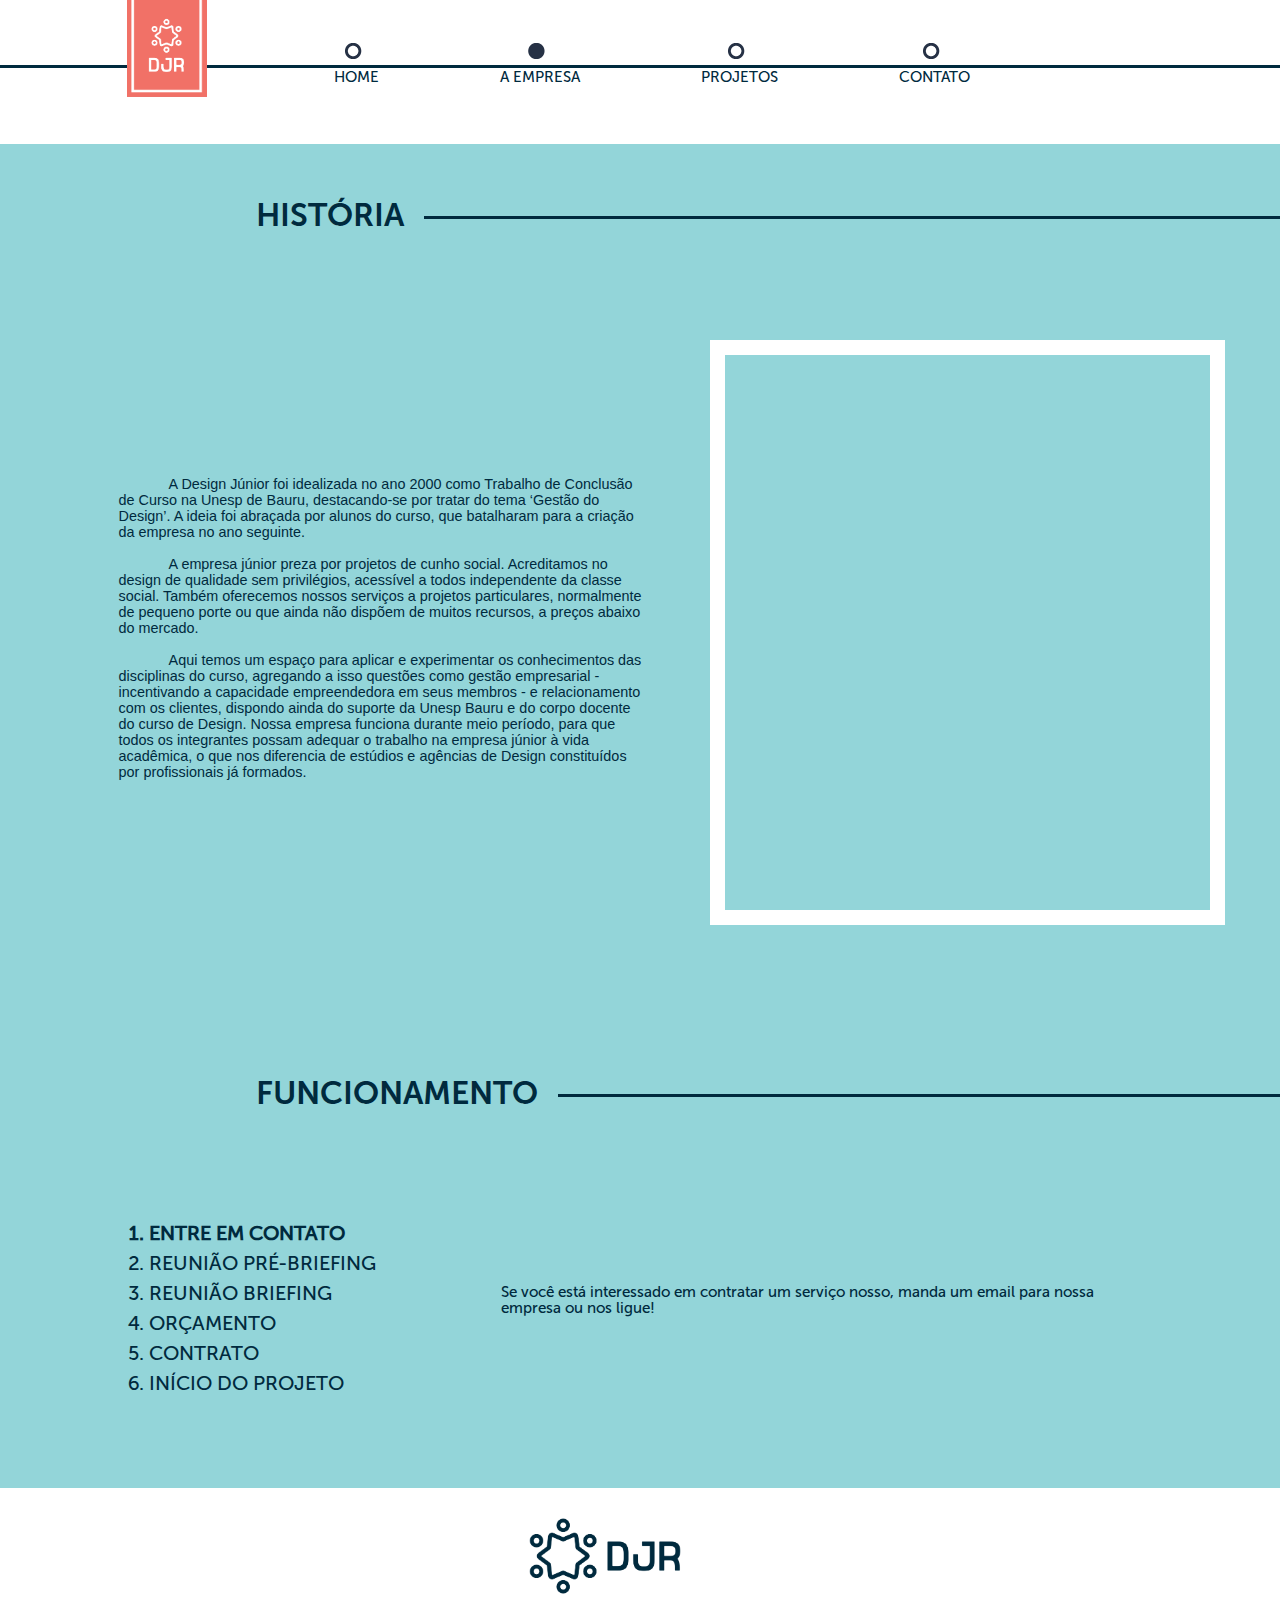
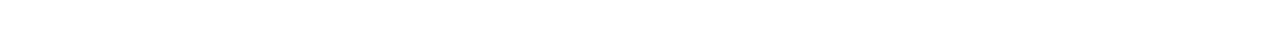
==== empresa.html @ 38599aa1 "commit inicial mas com site inteiro" ====
<!DOCTYPE html>
<html>
   <head>
      <meta charset="utf-8">
      <meta name="keywords" content="empresa, junior, design, bauru">
      <meta name="author" content="Jr.com, Design Jr.">
      <link rel="icon" href="imgs/favicon.png">
      <meta name="viewport" content="width=device-width, initial-scale=1">
      <link rel="stylesheet" type="text/css" href="estilos/bootstrap.min.css">
      <link rel="stylesheet" type="text/css" href="estilos/estilos.css">
      <link rel="stylesheet" type="text/css" href="estilos/estilos-empresa.css">
      <link rel="stylesheet" href="estilos/estilo-menu2.css">
      <title>A Empresa | Design Junior</title>
   </head>
   <body>
      <div class="container-fluid">
        <header class="cabec-rodape">
           <nav class="menu-pc">
              <hr>
              <ul>
                 <li><br><a class="nav">CONTATO</a></li>
                 <li><br><a class="nav">PROJETOS </a></li>
                 <li><br><a class="nav">A EMPRESA </a></li>
                 <li><br><a class="nav">HOME</a></li>
                 <li class="nav-logo" style="list-style-type: none;list-style-image: none;">
                    <a href="index.html">
                       <img src="imgs/navbar/Logovermelho.png">
                    </a>
                 </li>
              </ul>
           </nav>
         </header>
         <section id="a-empresa">
            <h2 class="titulo-secao font700"><span><strong>HISTÓRIA</strong></span></h2>
            <div class="row justify-content-center alinha-vertical">
               <div class="col-sm-6">
                  <article id="empresa-txt">
                     <p class="font100">A Design Júnior foi idealizada no ano 2000 como Trabalho de Conclusão de Curso na Unesp de Bauru, destacando-se por tratar do tema ‘Gestão do Design’. A ideia foi abraçada por alunos do curso, que batalharam para a criação da empresa no ano seguinte.</p>
                     <p class="font100">A empresa júnior preza por projetos de cunho social. Acreditamos no design de qualidade sem privilégios, acessível a todos independente da classe social. Também oferecemos nossos serviços a projetos particulares, normalmente de pequeno porte ou que ainda não dispõem de muitos recursos, a preços abaixo do mercado.</p>
                     <p class="font100">Aqui temos um espaço para aplicar e experimentar os conhecimentos das disciplinas do curso, agregando a isso questões como gestão empresarial - incentivando a capacidade empreendedora em seus membros - e relacionamento com os clientes, dispondo ainda do suporte da Unesp Bauru e do corpo docente do curso de Design. Nossa empresa funciona durante meio período, para que todos os integrantes possam adequar o trabalho na empresa júnior à vida acadêmica, o que nos diferencia de estúdios e agências de Design constituídos por profissionais já formados.</p>
                  </article>
               </div>
               <div class="col-sm-5">
                  <iframe width="100%" height="100%" src="https://roundme.com/embed/141162/356058" frameborder="0" webkitallowfullscreen mozallowfullscreen allowfullscreen></iframe>
               </div>
            </div>

            <h2 class="titulo-secao font700"><span><strong>FUNCIONAMENTO</strong></span></h2>
            <div class="row justify-content-center alinha-vertical">
               <div class="col-sm-3">
                  <ol id="lista-funcionamento">
                     <li id="lista-item1" class="selecionado-negrito">ENTRE EM CONTATO</li>
                     <li id="lista-item2">REUNIÃO PRÉ-BRIEFING</li>
                     <li id="lista-item3">REUNIÃO BRIEFING</li>
                     <li id="lista-item4">ORÇAMENTO</li>
                     <li id="lista-item5">CONTRATO</li>
                     <li id="lista-item6">INÍCIO DO PROJETO</li>
                  </ol>
               </div>
               <div class="col-sm-7">
                  <p id="lista-funcionamento-descricao">Se você está interessado em contratar um serviço nosso, manda um email para nossa empresa ou nos ligue!</p>
               </div>
            </div>
         </section>
         <footer class="cabec-rodape">
            <img src="imgs/contato/logo.png" alt="Design Jr" id="img-contato-rodape">
         </footer>
      </div>
      <script type="text/javascript" src="scripts/jquery-3.2.1.js"></script>
      <script type="text/javascript" src="scripts/troca-txt-empresa.js"></script>
   </body>
</html>
---- estilos/estilos.css ----
@font-face {
  font-family: 'MuseoSans-100';
  src: url("./fontes/MuseoSans-100.otf") format("opentype");
}
@font-face {
  font-family: 'MuseoSans-500';
  src: url("../fontes/MuseoSans-500.otf") format("opentype");
}
@font-face {
  font-family: 'MuseoSans-700';
  src: url("../fontes/MuseoSans-700.otf") format("opentype");
}
.font100 {
  font-family: 'MuseoSans-100', sans-serif;
}
.font700 {
  font-family: 'MuseoSans-700', sans-serif;
}
html, body {
   font-family: 'MuseoSans-500', sans-serif;
   margin: 0;
   padding: 0;
}
footer {
   text-align: center;
}
#img-contato-rodape {
   max-height: 10vh;
   margin: 2.5vh 5.5vw 2.5vh 0;
}
.container-fluid {
   padding: 0;
}
.cabec-rodape {
   height: 16vh;
   background-color: #ffffff;
}
.alinha-vertical {
   display: flex;
   align-items: center;
}
.titulo-secao {
   margin-left: 20vw;
   padding-top: 6vh;
   padding-bottom: 1vh;
   overflow: hidden;
}
.titulo-secao > span{
    position: relative;
    display: inline-block;
}
.titulo-secao > span:after{
    content: '';
    position: absolute;
    top: 50%;
    border-bottom: 3px solid;
    width: 100vw; /* half of limiter*/
    margin: 0 20px;
}
.titulo-secao > span:after{
    left: 100%;
}




/* A EMPRESA */
section#a-empresa {
   color: #002a3e;
   background-color: #93d5d9;
}


/* PROJETOS */
section#projetos {
   color: #002a3e;
   background-color: #c7db68;
}

@media(max-width:768px){
   .cabec-rodape {
      height: 20vh;
      background-color: #ffffff;
   }
}
---- estilos/estilos-empresa.css ----
#empresa-txt {
   line-height: 1rem;
   font-size: 0.9rem;
   padding: 10vh 2.5vw 10vh 5vw;
}
#empresa-txt > p{
   text-indent: 50px;
}
iframe {
   margin: 10vh 5vw 10vh 0;
   height: 65vh;
   border: 15px solid #ffffff;
}
#lista-funcionamento {
   font-size: 1.25rem;
   margin: 10vh auto 10vh auto;
}
#lista-funcionamento-descricao {
   line-height: 1rem;
   padding: 0 5vw 0 5vw;
   font-size: 0.95rem;
}

.selecionado-negrito {
   font-weight: bold;
}

@media(max-width:1024px){
   #lista-funcionamento {
      font-size: 1rem;
      margin: 10vh auto 10vh auto;
   }
   #lista-funcionamento-descricao {
      line-height: 1rem;
      padding: 0 5vw 0 5vw;
      font-size: 1rem;
   }
}
---- estilos/estilo-menu2.css ----
/* Barra de Navegação */
.menu-pc {
  position: absolute;
  width: 100%;
  z-index: 5;
  background-color: rgba(0, 0, 0, 0);
  min-width: 680px;
}
nav li {
  list-style-image: url('../imgs/navbar/bullet-azul-vaz.png');
  color: #002a3e;
  text-align: center;
  float: right;
  margin-right: 9.75%;
  box-sizing: border-box;
  z-index: 2;
  margin-top: -26.4px;
  list-style-position: inside;
}
nav li:first-child {
  margin-right: 25%;
}
nav li:nth-last-child(3) {
  list-style-image: url('../imgs/navbar/bullet-azul.png');
}
nav li:hover {
  list-style-image: url('../imgs/navbar/bullet-azul.png');
}
a.nav {
  display: block;
  font-size: 15px;
  text-decoration: none;
  color: #002a3e;
  margin-top: 0px;
}
hr {
  z-index: 7;
  height: 3px;
  border:none;
  color: #002a3e;
  background-color:#002a3e;
  margin-top: 65px;
  margin-bottom: 0px;
}
.nav-logo {
  float: left;
  margin-left: 7%;
  margin-top: 9px;
  margin-right: 0;
}
ul li a img{
  width:80px;
  margin-bottom: 5%;
  margin-top: -100%;
}
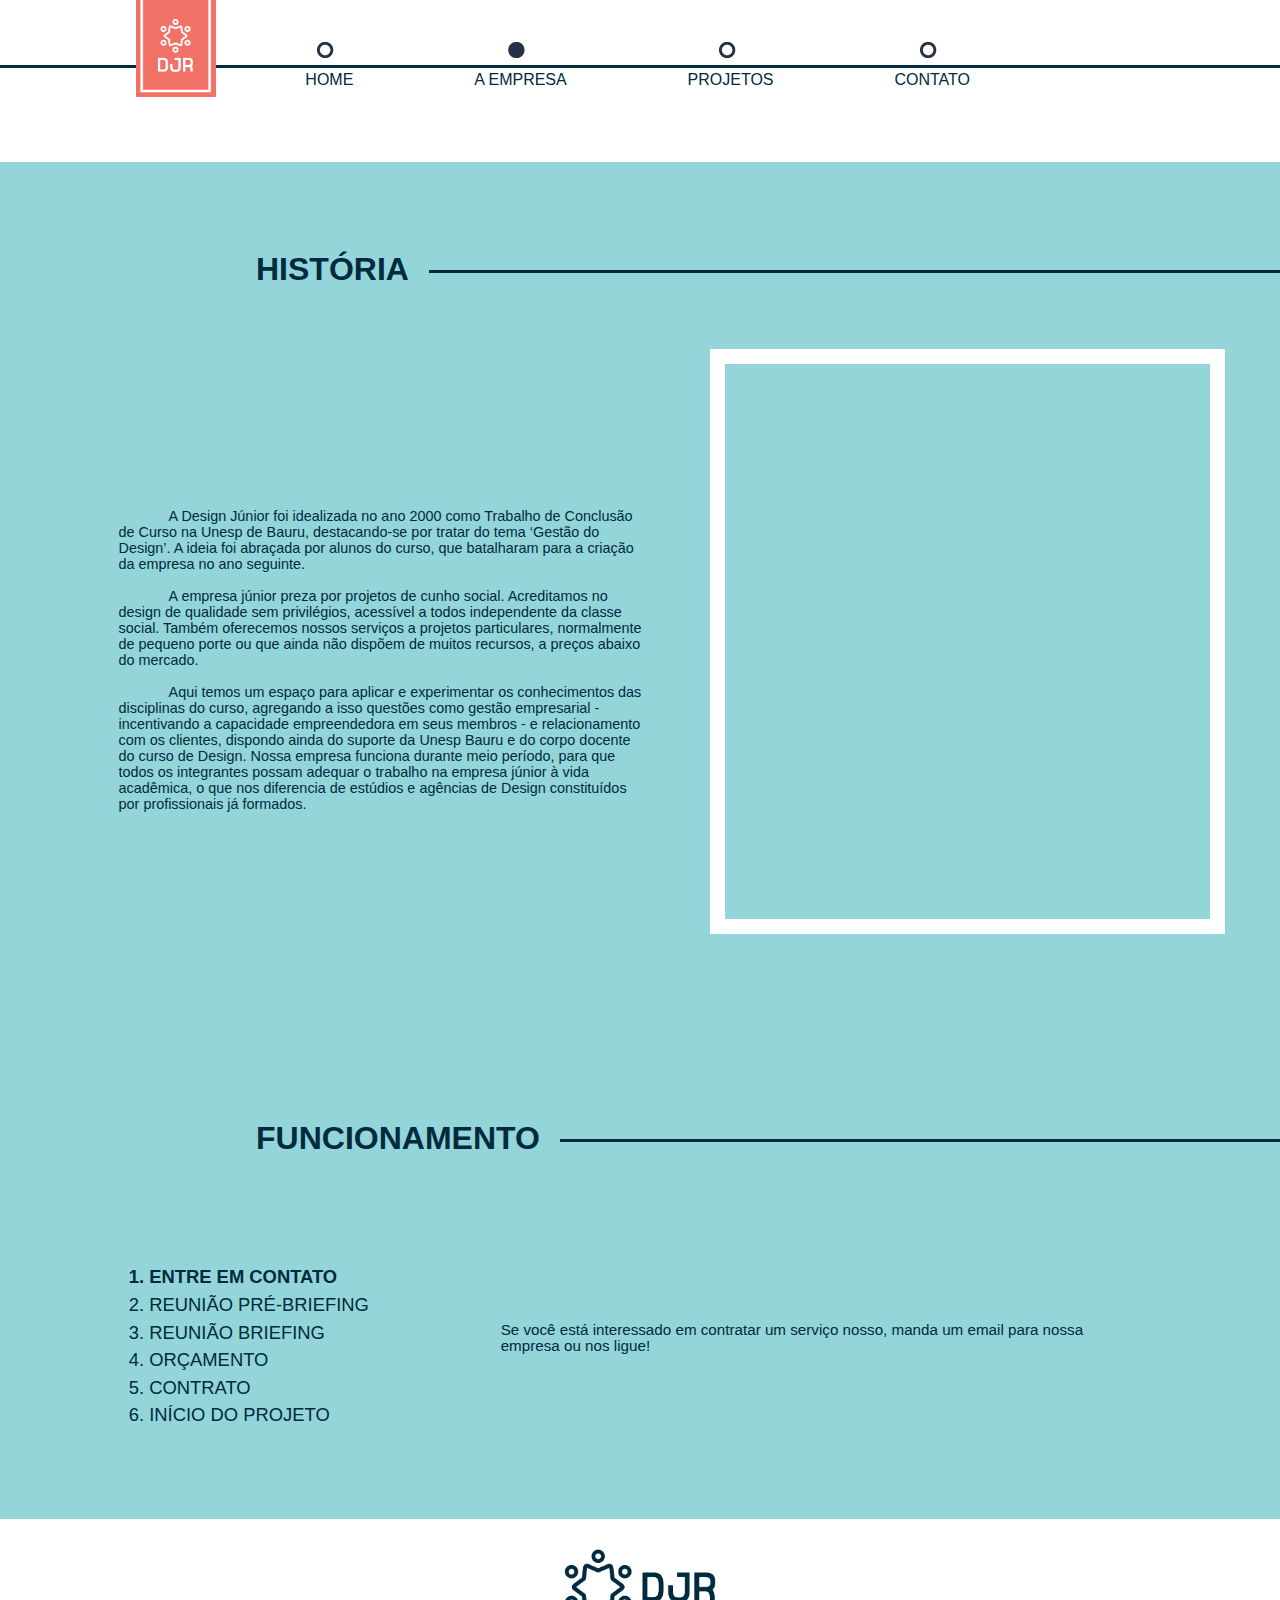
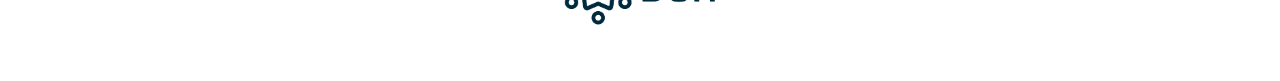
==== commit 5ed35682: "espaçamento menu/links pag hist e projs/centralizar logo rodape/alinhamento menu entre pags" ====
--- a/empresa.html
+++ b/empresa.html
@@ -18,10 +18,10 @@
            <nav class="menu-pc">
               <hr>
               <ul>
-                 <li><br><a class="nav">CONTATO</a></li>
-                 <li><br><a class="nav">PROJETOS </a></li>
-                 <li><br><a class="nav">A EMPRESA </a></li>
-                 <li><br><a class="nav">HOME</a></li>
+                 <li><br><a href="index.html#contato" class="nav">CONTATO</a></li>
+                 <li><br><a href="index.html" class="nav">PROJETOS </a></li>
+                 <li><br><a href="empresa.html" class="nav">A EMPRESA </a></li>
+                 <li><br><a href="index.html" class="nav">HOME</a></li>
                  <li class="nav-logo" style="list-style-type: none;list-style-image: none;">
                     <a href="index.html">
                        <img src="imgs/navbar/Logovermelho.png">
--- a/estilos/estilos.css
+++ b/estilos/estilos.css
@@ -1,6 +1,6 @@
 @font-face {
   font-family: 'MuseoSans-100';
-  src: url("./fontes/MuseoSans-100.otf") format("opentype");
+  src: url("../fontes/MuseoSans-100.otf") format("opentype");
 }
 @font-face {
   font-family: 'MuseoSans-500';
@@ -13,73 +13,66 @@
 .font100 {
   font-family: 'MuseoSans-100', sans-serif;
 }
+.font500 {
+  font-family: 'MuseoSans-500', sans-serif;
+}
 .font700 {
   font-family: 'MuseoSans-700', sans-serif;
 }
 html, body {
-   font-family: 'MuseoSans-500', sans-serif;
-   margin: 0;
-   padding: 0;
+  font-family: 'MuseoSans-500', sans-serif;
+  margin: 0;
+  padding: 0;
 }
 footer {
-   text-align: center;
+  text-align: center;
 }
 #img-contato-rodape {
-   max-height: 10vh;
-   margin: 2.5vh 5.5vw 2.5vh 0;
+  max-height: 10vh;
+  margin: 2.5vh 0 2.5vh 0;
 }
 .container-fluid {
-   padding: 0;
+  padding: 0;
 }
 .cabec-rodape {
-   height: 16vh;
-   background-color: #ffffff;
+  height: 16vh;
+  background-color: #ffffff;
 }
 .alinha-vertical {
-   display: flex;
-   align-items: center;
+  display: flex;
+  align-items: center;
 }
 .titulo-secao {
-   margin-left: 20vw;
-   padding-top: 6vh;
-   padding-bottom: 1vh;
-   overflow: hidden;
+  margin-left: 20vw;
+  padding-top: 6vh;
+  padding-bottom: 1vh;
+  overflow: hidden;
 }
 .titulo-secao > span{
-    position: relative;
-    display: inline-block;
+  position: relative;
+  display: inline-block;
 }
 .titulo-secao > span:after{
-    content: '';
-    position: absolute;
-    top: 50%;
-    border-bottom: 3px solid;
-    width: 100vw; /* half of limiter*/
-    margin: 0 20px;
+  content: '';
+  position: absolute;
+  top: 50%;
+  border-bottom: 3px solid;
+  width: 100vw;
+  margin: 0 20px;
 }
 .titulo-secao > span:after{
-    left: 100%;
+  left: 100%;
 }
-
-
-
 
 /* A EMPRESA */
 section#a-empresa {
-   color: #002a3e;
-   background-color: #93d5d9;
+  color: #002a3e;
+  background-color: #93d5d9;
 }
 
 
 /* PROJETOS */
 section#projetos {
-   color: #002a3e;
-   background-color: #c7db68;
+  color: #002a3e;
+  background-color: #c7db68;
 }
-
-@media(max-width:768px){
-   .cabec-rodape {
-      height: 20vh;
-      background-color: #ffffff;
-   }
-}
--- a/estilos/estilos-empresa.css
+++ b/estilos/estilos-empresa.css
@@ -1,38 +1,44 @@
+.titulo-secao {
+  padding-top: 10vh;
+}
+.cabec-rodape {
+  height: 18vh;
+}
 #empresa-txt {
-   line-height: 1rem;
-   font-size: 0.9rem;
-   padding: 10vh 2.5vw 10vh 5vw;
+  line-height: 1rem;
+  font-size: 0.9rem;
+  padding: 10vh 2.5vw 10vh 5vw;
 }
 #empresa-txt > p{
-   text-indent: 50px;
+  text-indent: 50px;
 }
 iframe {
-   margin: 10vh 5vw 10vh 0;
-   height: 65vh;
-   border: 15px solid #ffffff;
+  margin: 5vh 5vw 10vh 0;
+  height: 65vh;
+  border: 15px solid #ffffff;
 }
 #lista-funcionamento {
-   font-size: 1.25rem;
-   margin: 10vh auto 10vh auto;
+  font-size: 1.15rem;
+  margin: 10vh auto 10vh auto;
 }
 #lista-funcionamento-descricao {
-   line-height: 1rem;
-   padding: 0 5vw 0 5vw;
-   font-size: 0.95rem;
+  line-height: 1rem;
+  padding: 0 5vw 0 5vw;
+  font-size: 0.95rem;
 }
 
 .selecionado-negrito {
-   font-weight: bold;
+  font-weight: bold;
 }
 
 @media(max-width:1024px){
-   #lista-funcionamento {
-      font-size: 1rem;
-      margin: 10vh auto 10vh auto;
-   }
-   #lista-funcionamento-descricao {
-      line-height: 1rem;
-      padding: 0 5vw 0 5vw;
-      font-size: 1rem;
-   }
+  #lista-funcionamento {
+    font-size: 1rem;
+    margin: 10vh auto 10vh auto;
+  }
+  #lista-funcionamento-descricao {
+    line-height: 1rem;
+    padding: 0 5vw 0 5vw;
+    font-size: 1rem;
+  }
 }
--- a/estilos/estilo-menu2.css
+++ b/estilos/estilo-menu2.css
@@ -28,14 +28,13 @@
 }
 a.nav {
   display: block;
-  font-size: 15px;
   text-decoration: none;
   color: #002a3e;
-  margin-top: 0px;
+  margin-top: 2.75px;
 }
 hr {
   z-index: 7;
-  height: 3px;
+  height: 2.5px;
   border:none;
   color: #002a3e;
   background-color:#002a3e;
@@ -44,8 +43,8 @@
 }
 .nav-logo {
   float: left;
-  margin-left: 7%;
-  margin-top: 9px;
+  margin-left: 7.75%;
+  margin-top: 10px;
   margin-right: 0;
 }
 ul li a img{
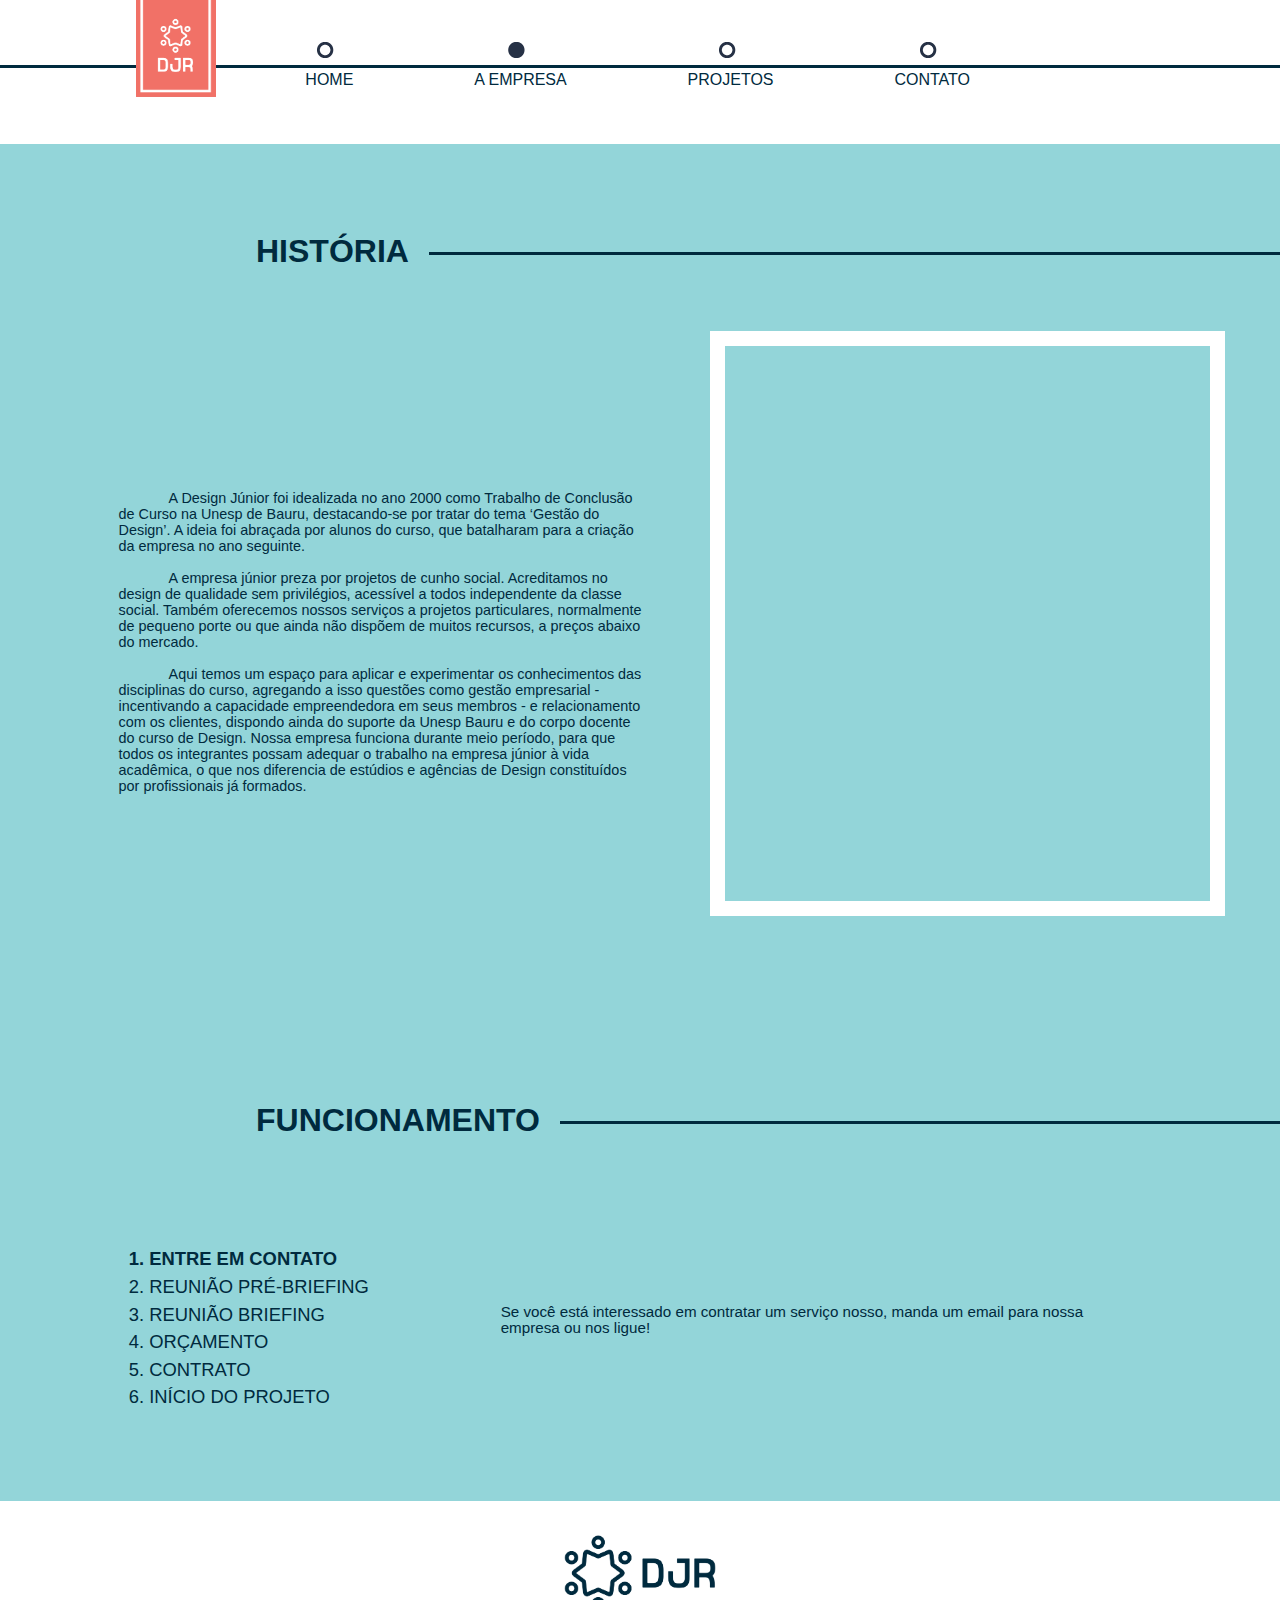
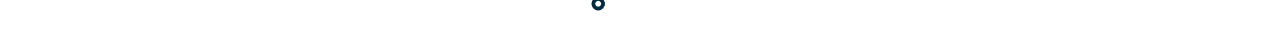
==== commit 3fb1dba0: "correcoes tamanhos rodape/botao/img rodapé" ====
--- a/empresa.html
+++ b/empresa.html
@@ -18,8 +18,8 @@
            <nav class="menu-pc">
               <hr>
               <ul>
-                 <li><br><a href="index.html#contato" class="nav">CONTATO</a></li>
-                 <li><br><a href="index.html" class="nav">PROJETOS </a></li>
+                 <li><br><a href="index.html" class="nav">CONTATO</a></li>
+                 <li><br><a href="projetos.html" class="nav">PROJETOS </a></li>
                  <li><br><a href="empresa.html" class="nav">A EMPRESA </a></li>
                  <li><br><a href="index.html" class="nav">HOME</a></li>
                  <li class="nav-logo" style="list-style-type: none;list-style-image: none;">
--- a/estilos/estilos.css
+++ b/estilos/estilos.css
@@ -29,7 +29,7 @@
 }
 #img-contato-rodape {
   max-height: 10vh;
-  margin: 2.5vh 0 2.5vh 0;
+  margin: 3vh 0 3vh 0;
 }
 .container-fluid {
   padding: 0;
--- a/estilos/estilos-empresa.css
+++ b/estilos/estilos-empresa.css
@@ -2,7 +2,7 @@
   padding-top: 10vh;
 }
 .cabec-rodape {
-  height: 18vh;
+  height: 16vh;
 }
 #empresa-txt {
   line-height: 1rem;
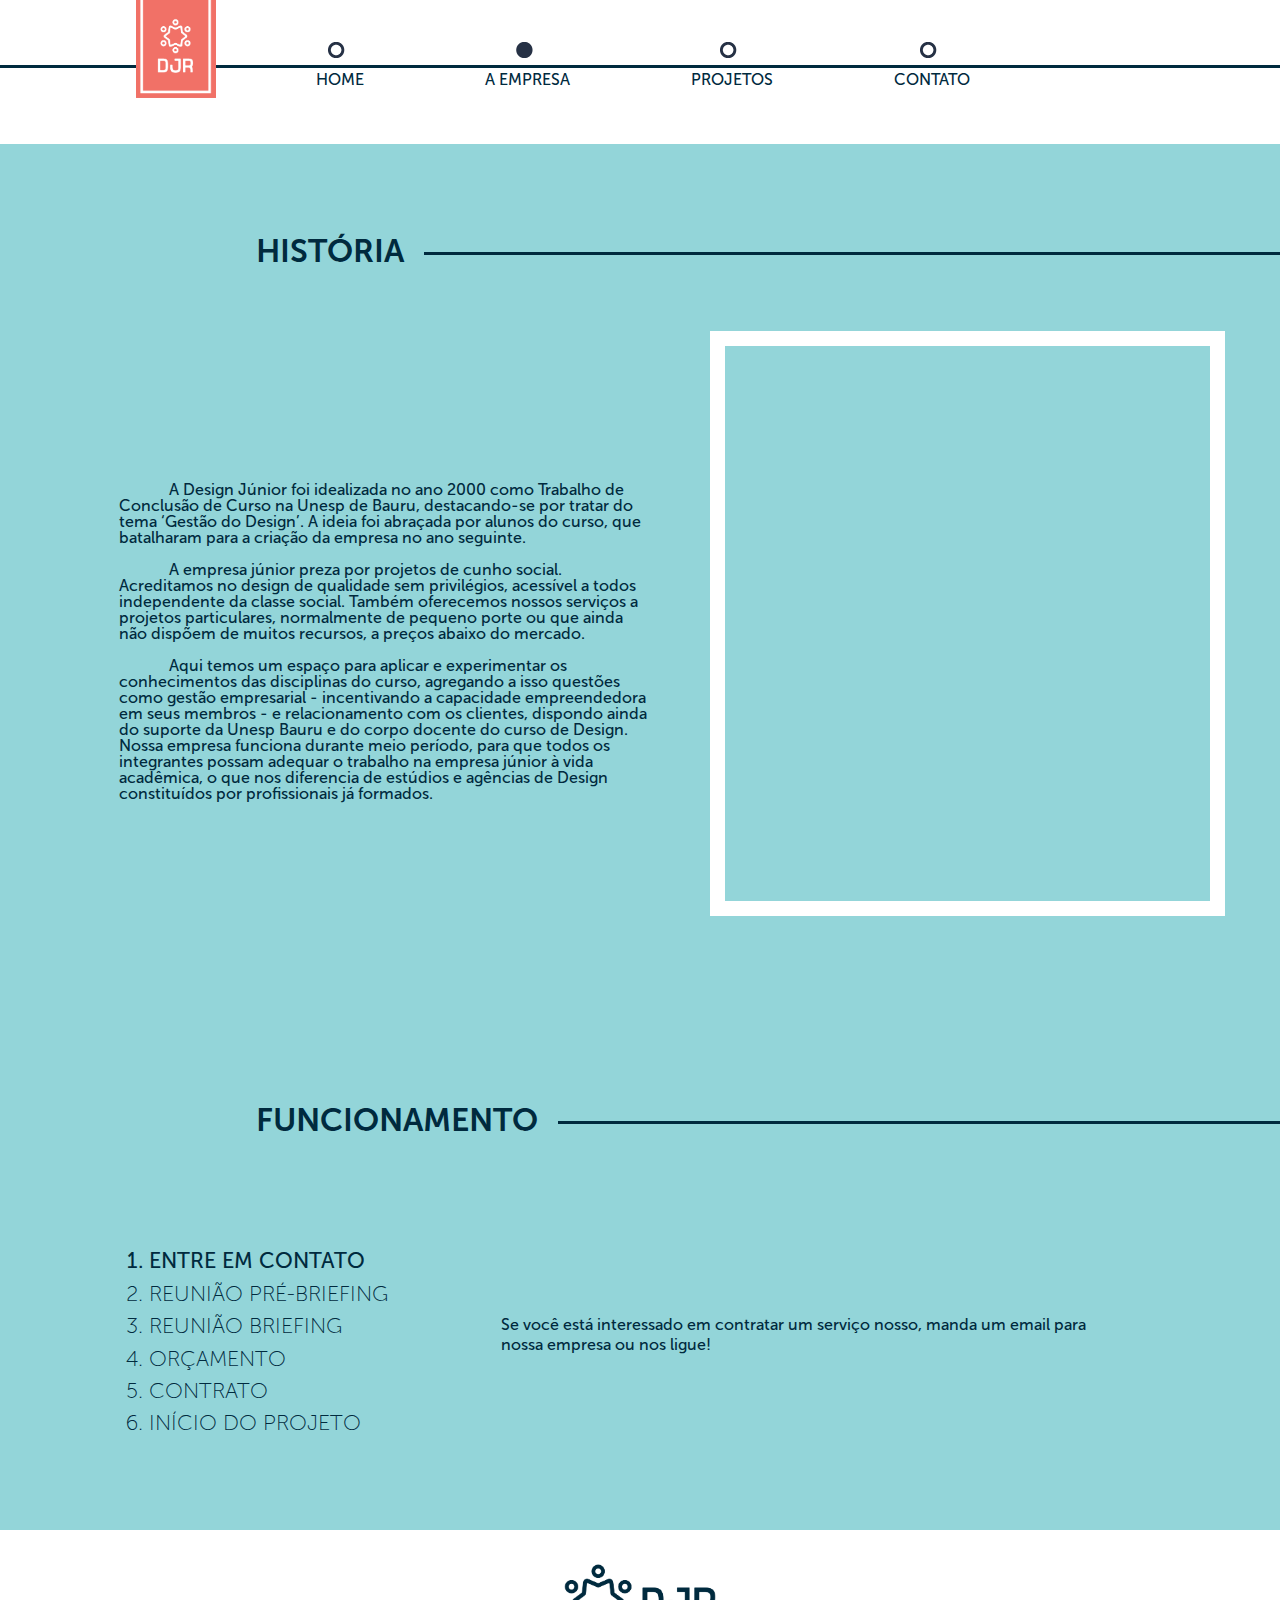
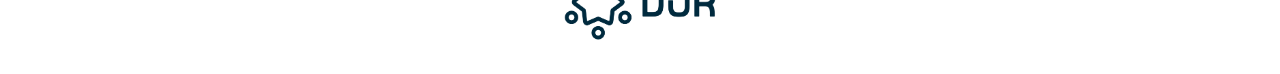
==== commit 1da3141b: "fontes pag empresa/fontes lista de funcionamento" ====
--- a/empresa.html
+++ b/empresa.html
@@ -31,13 +31,13 @@
            </nav>
          </header>
          <section id="a-empresa">
-            <h2 class="titulo-secao font700"><span><strong>HISTÓRIA</strong></span></h2>
+            <h2 class="titulo-secao font700"><span>HISTÓRIA</span></h2>
             <div class="row justify-content-center alinha-vertical">
                <div class="col-sm-6">
                   <article id="empresa-txt">
-                     <p class="font100">A Design Júnior foi idealizada no ano 2000 como Trabalho de Conclusão de Curso na Unesp de Bauru, destacando-se por tratar do tema ‘Gestão do Design’. A ideia foi abraçada por alunos do curso, que batalharam para a criação da empresa no ano seguinte.</p>
-                     <p class="font100">A empresa júnior preza por projetos de cunho social. Acreditamos no design de qualidade sem privilégios, acessível a todos independente da classe social. Também oferecemos nossos serviços a projetos particulares, normalmente de pequeno porte ou que ainda não dispõem de muitos recursos, a preços abaixo do mercado.</p>
-                     <p class="font100">Aqui temos um espaço para aplicar e experimentar os conhecimentos das disciplinas do curso, agregando a isso questões como gestão empresarial - incentivando a capacidade empreendedora em seus membros - e relacionamento com os clientes, dispondo ainda do suporte da Unesp Bauru e do corpo docente do curso de Design. Nossa empresa funciona durante meio período, para que todos os integrantes possam adequar o trabalho na empresa júnior à vida acadêmica, o que nos diferencia de estúdios e agências de Design constituídos por profissionais já formados.</p>
+                     <p>A Design Júnior foi idealizada no ano 2000 como Trabalho de Conclusão de Curso na Unesp de Bauru, destacando-se por tratar do tema ‘Gestão do Design’. A ideia foi abraçada por alunos do curso, que batalharam para a criação da empresa no ano seguinte.</p>
+                     <p>A empresa júnior preza por projetos de cunho social. Acreditamos no design de qualidade sem privilégios, acessível a todos independente da classe social. Também oferecemos nossos serviços a projetos particulares, normalmente de pequeno porte ou que ainda não dispõem de muitos recursos, a preços abaixo do mercado.</p>
+                     <p>Aqui temos um espaço para aplicar e experimentar os conhecimentos das disciplinas do curso, agregando a isso questões como gestão empresarial - incentivando a capacidade empreendedora em seus membros - e relacionamento com os clientes, dispondo ainda do suporte da Unesp Bauru e do corpo docente do curso de Design. Nossa empresa funciona durante meio período, para que todos os integrantes possam adequar o trabalho na empresa júnior à vida acadêmica, o que nos diferencia de estúdios e agências de Design constituídos por profissionais já formados.</p>
                   </article>
                </div>
                <div class="col-sm-5">
@@ -45,16 +45,16 @@
                </div>
             </div>
 
-            <h2 class="titulo-secao font700"><span><strong>FUNCIONAMENTO</strong></span></h2>
+            <h2 class="titulo-secao font700"><span>FUNCIONAMENTO</span></h2>
             <div class="row justify-content-center alinha-vertical">
                <div class="col-sm-3">
                   <ol id="lista-funcionamento">
-                     <li id="lista-item1" class="selecionado-negrito">ENTRE EM CONTATO</li>
-                     <li id="lista-item2">REUNIÃO PRÉ-BRIEFING</li>
-                     <li id="lista-item3">REUNIÃO BRIEFING</li>
-                     <li id="lista-item4">ORÇAMENTO</li>
-                     <li id="lista-item5">CONTRATO</li>
-                     <li id="lista-item6">INÍCIO DO PROJETO</li>
+                     <li id="lista-item1" class="font500">ENTRE EM CONTATO</li>
+                     <li id="lista-item2" class="font100">REUNIÃO PRÉ-BRIEFING</li>
+                     <li id="lista-item3" class="font100">REUNIÃO BRIEFING</li>
+                     <li id="lista-item4" class="font100">ORÇAMENTO</li>
+                     <li id="lista-item5" class="font100">CONTRATO</li>
+                     <li id="lista-item6" class="font100">INÍCIO DO PROJETO</li>
                   </ol>
                </div>
                <div class="col-sm-7">
--- a/estilos/estilos.css
+++ b/estilos/estilos.css
@@ -11,16 +11,16 @@
   src: url("../fontes/MuseoSans-700.otf") format("opentype");
 }
 .font100 {
-  font-family: 'MuseoSans-100', sans-serif;
+  font-family: 'MuseoSans-100';
 }
 .font500 {
-  font-family: 'MuseoSans-500', sans-serif;
+  font-family: 'MuseoSans-500';
 }
 .font700 {
-  font-family: 'MuseoSans-700', sans-serif;
+  font-family: 'MuseoSans-700';
 }
 html, body {
-  font-family: 'MuseoSans-500', sans-serif;
+  font-family: 'MuseoSans-500';
   margin: 0;
   padding: 0;
 }
--- a/estilos/estilos-empresa.css
+++ b/estilos/estilos-empresa.css
@@ -6,7 +6,6 @@
 }
 #empresa-txt {
   line-height: 1rem;
-  font-size: 0.9rem;
   padding: 10vh 2.5vw 10vh 5vw;
 }
 #empresa-txt > p{
@@ -18,27 +17,10 @@
   border: 15px solid #ffffff;
 }
 #lista-funcionamento {
-  font-size: 1.15rem;
+  font-size: 1.35rem;
   margin: 10vh auto 10vh auto;
 }
 #lista-funcionamento-descricao {
-  line-height: 1rem;
+  line-height: 1.2rem;
   padding: 0 5vw 0 5vw;
-  font-size: 0.95rem;
 }
-
-.selecionado-negrito {
-  font-weight: bold;
-}
-
-@media(max-width:1024px){
-  #lista-funcionamento {
-    font-size: 1rem;
-    margin: 10vh auto 10vh auto;
-  }
-  #lista-funcionamento-descricao {
-    line-height: 1rem;
-    padding: 0 5vw 0 5vw;
-    font-size: 1rem;
-  }
-}
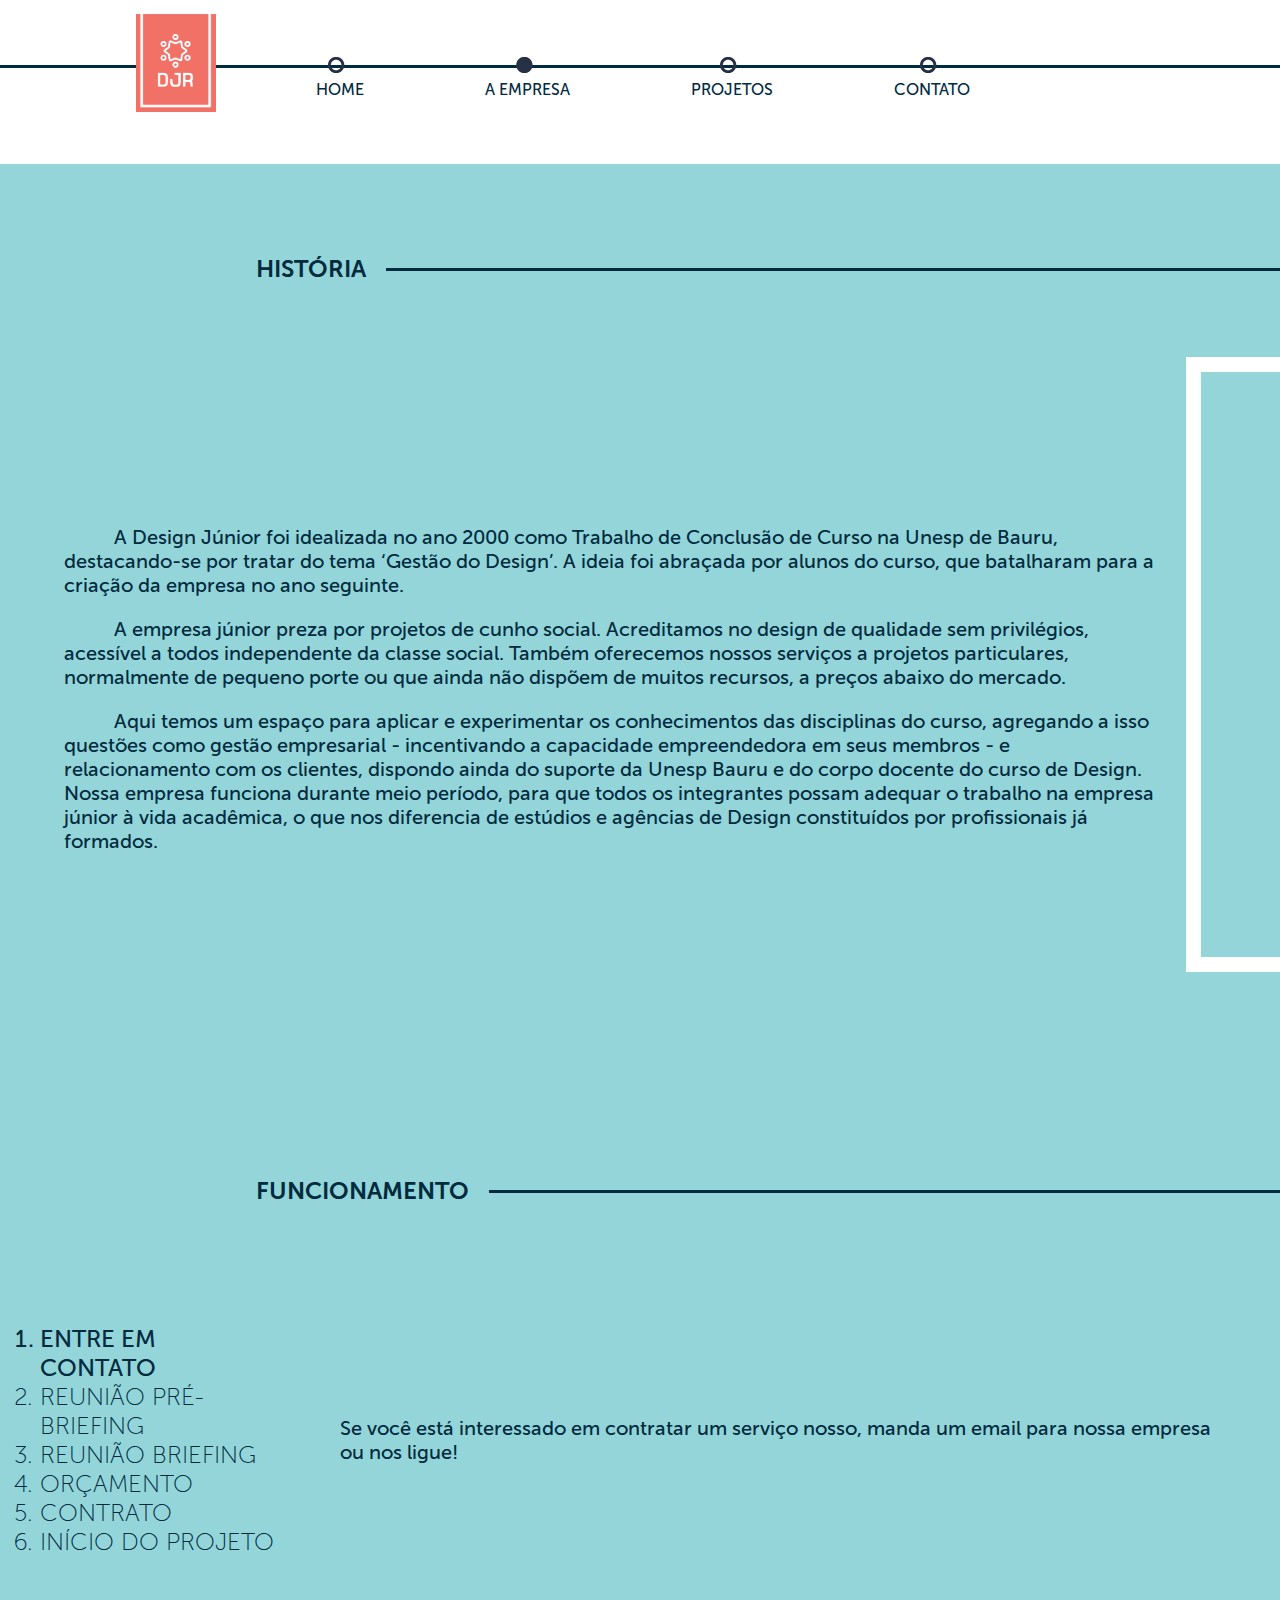
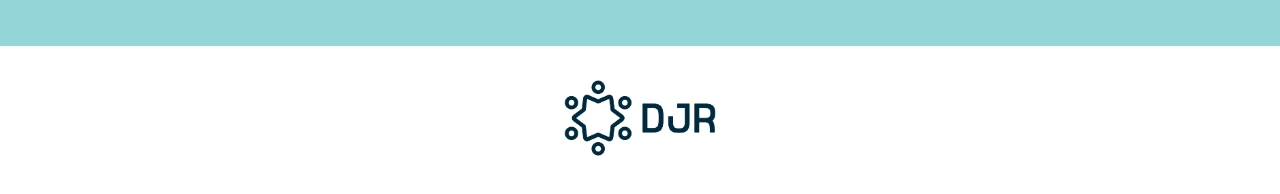
==== commit fc997513: "bootstrap cdn" ====
--- a/empresa.html
+++ b/empresa.html
@@ -6,7 +6,7 @@
       <meta name="author" content="Jr.com, Design Jr.">
       <link rel="icon" href="imgs/favicon.png">
       <meta name="viewport" content="width=device-width, initial-scale=1">
-      <link rel="stylesheet" type="text/css" href="estilos/bootstrap.min.css">
+      <link rel="stylesheet" type="text/css" href="https://maxcdn.bootstrapcdn.com/bootstrap/4.0.0-beta.2/css/bootstrap.min.css" integrity="sha384-PsH8R72JQ3SOdhVi3uxftmaW6Vc51MKb0q5P2rRUpPvrszuE4W1povHYgTpBfshb" crossorigin="anonymous">
       <link rel="stylesheet" type="text/css" href="estilos/estilos.css">
       <link rel="stylesheet" type="text/css" href="estilos/estilos-empresa.css">
       <link rel="stylesheet" href="estilos/estilo-menu2.css">
--- a/estilos/estilos-empresa.css
+++ b/estilos/estilos-empresa.css
@@ -5,7 +5,7 @@
   height: 16vh;
 }
 #empresa-txt {
-  line-height: 1rem;
+  font-size: 1.25rem;
   padding: 10vh 2.5vw 10vh 5vw;
 }
 #empresa-txt > p{
@@ -17,10 +17,10 @@
   border: 15px solid #ffffff;
 }
 #lista-funcionamento {
-  font-size: 1.35rem;
+  font-size: 1.5rem;
   margin: 10vh auto 10vh auto;
 }
 #lista-funcionamento-descricao {
-  line-height: 1.2rem;
+  font-size: 1.25rem;
   padding: 0 5vw 0 5vw;
 }
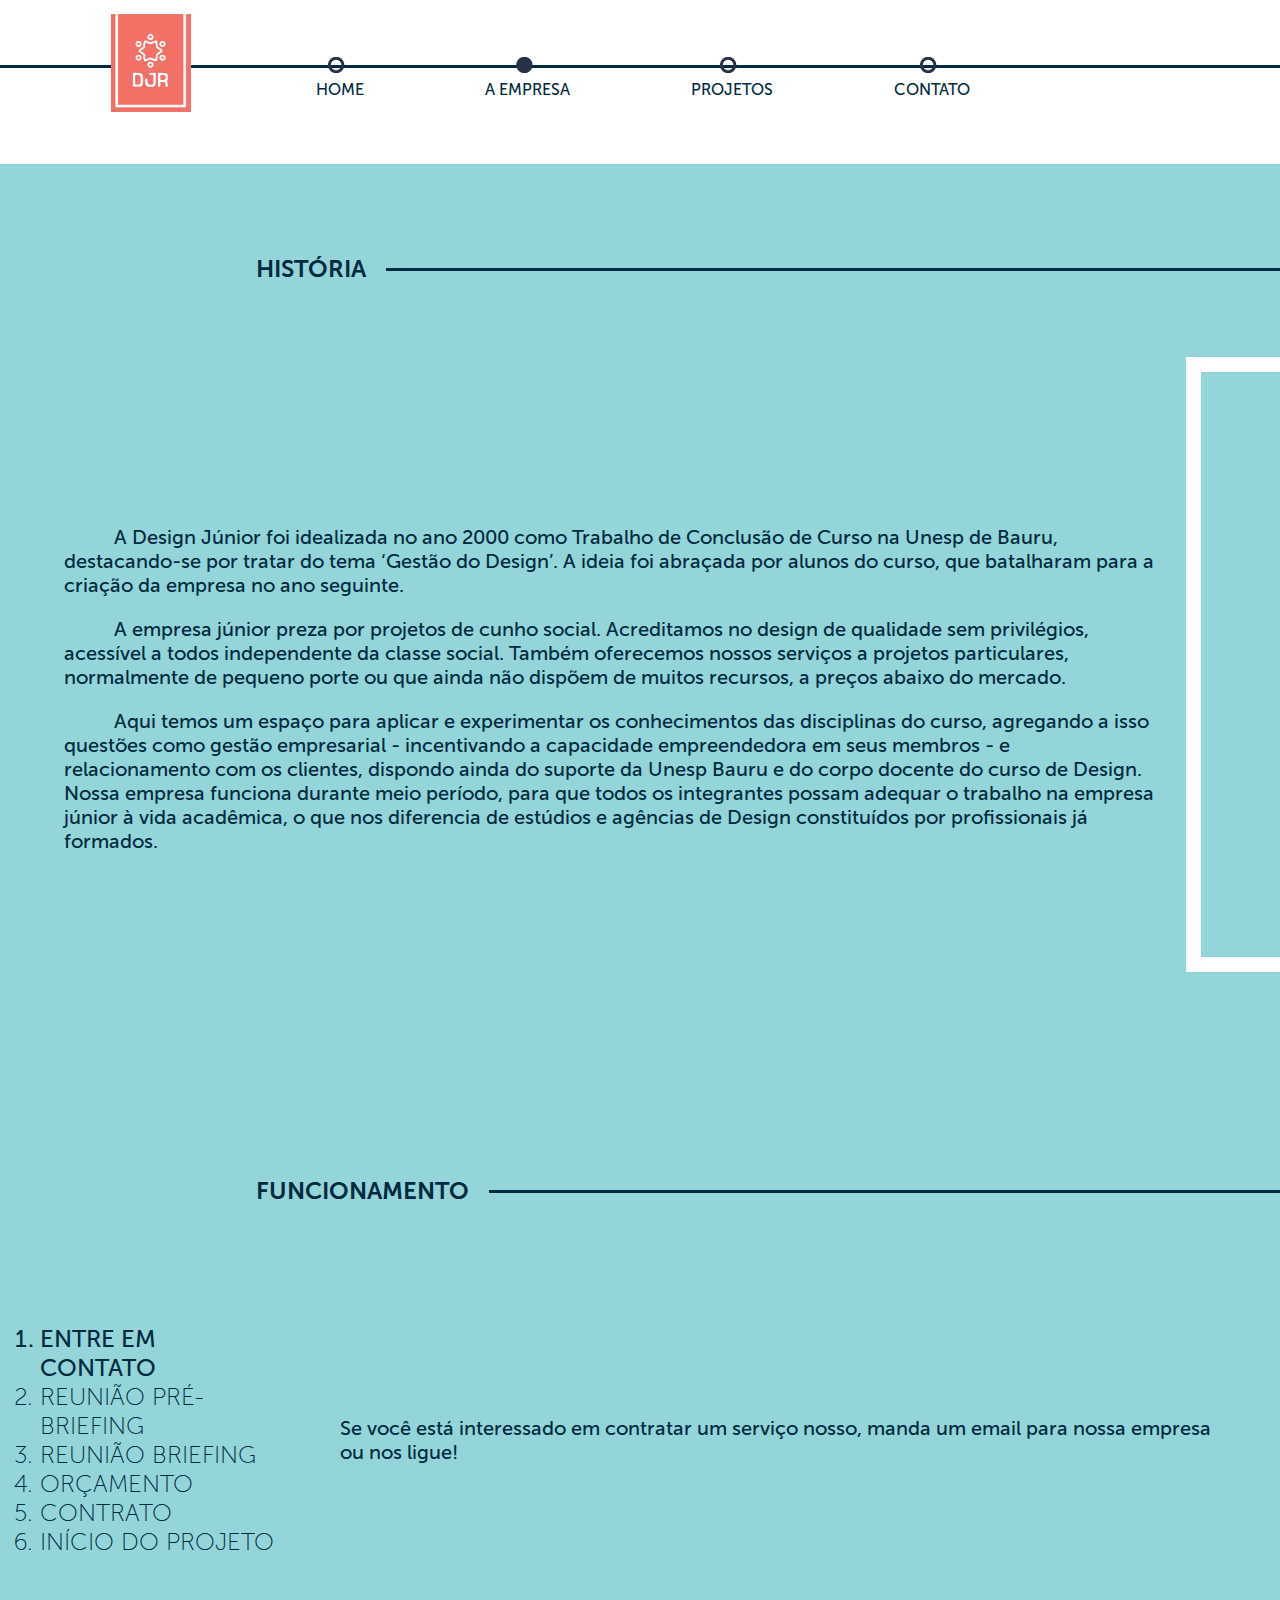
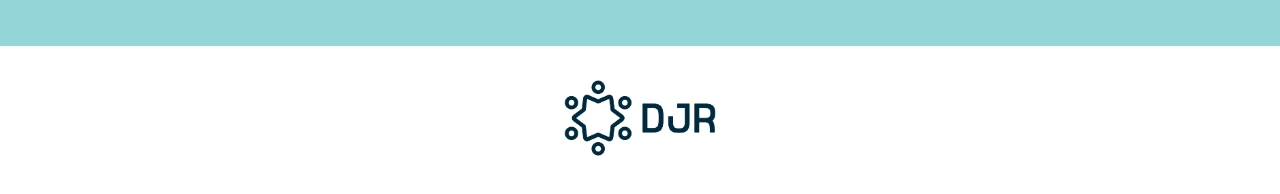
==== commit 5b6d1dd6: "cdn para bootstrap e jquery" ====
--- a/empresa.html
+++ b/empresa.html
@@ -66,7 +66,7 @@
             <img src="imgs/contato/logo.png" alt="Design Jr" id="img-contato-rodape">
          </footer>
       </div>
-      <script type="text/javascript" src="scripts/jquery-3.2.1.js"></script>
+      <script src="https://code.jquery.com/jquery-3.2.1.slim.min.js" integrity="sha384-KJ3o2DKtIkvYIK3UENzmM7KCkRr/rE9/Qpg6aAZGJwFDMVNA/GpGFF93hXpG5KkN" crossorigin="anonymous"></script>
       <script type="text/javascript" src="scripts/troca-txt-empresa.js"></script>
    </body>
 </html>
--- a/estilos/estilo-menu2.css
+++ b/estilos/estilo-menu2.css
@@ -43,7 +43,7 @@
 }
 .nav-logo {
   float: left;
-  margin-left: 7.75%;
+  margin-left: 5.75%;
   margin-top: 10px;
   margin-right: 0;
 }
